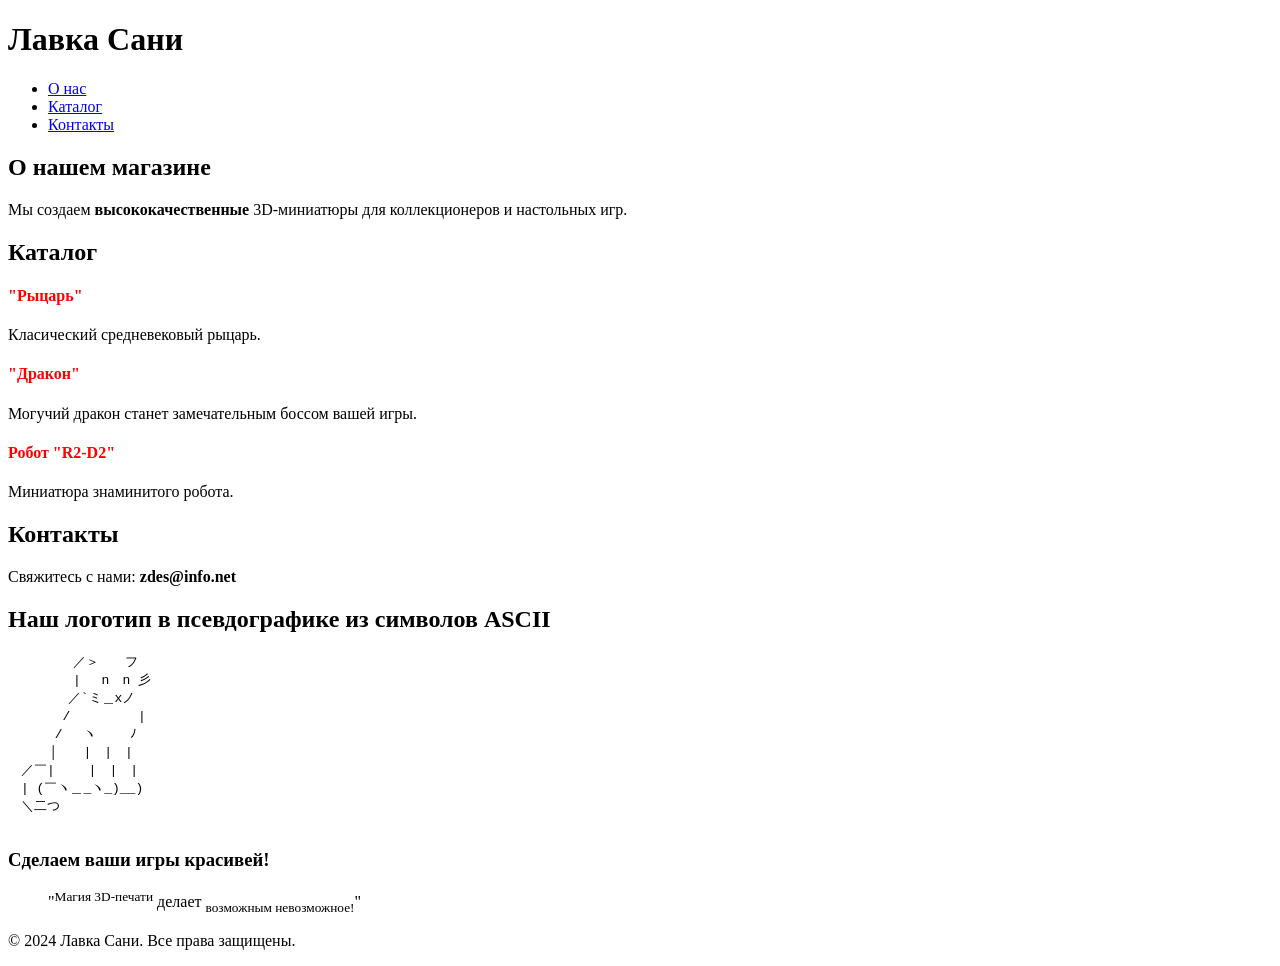
==== index.html @ 197e5b05 "Первые шаги" ====
<!DOCTYPE html>
<html lang="ru">
<head>
    <meta charset="UTF-8">
    <title>Магазин 3D-миниатюр</title>
</head>
<body>
<header>
    <h1>Лавка Сани</h1>
    <nav>
        <ul>
            <li><a href="#about">О нас</a></li>
            <li><a href="#products">Каталог</a></li>
            <li><a href="#contacts">Контакты</a></li>
        </ul>
    </nav>
</header>


<main>
    <section id="about">
        <h2>О нашем магазине</h2>
        <p>Мы создаем <strong>высококачественные</strong> 3D-миниатюры для коллекционеров и настольных игр.</p>
    </section>

    <section id="products">
        <h2>Каталог</h2>
        <div>
            <article>
                <h4><span style="color:red;">"Рыцарь"</span></h4>
                <p>Класический средневековый рыцарь.</p>
            </article>

            <article>
                <h4><span style="color:red;">"Дракон"</span></h4>
                <p>Могучий дракон станет замечательным боссом вашей игры.</p>
            </article>

            <article>
                <h4><span style="color:red;">Робот "R2-D2"</span></h4>
                <p>Миниатюра знаминитого робота.</p>
            </article>
        </div>
    </section>

    <section id="contacts">
        <h2>Контакты</h2>
        <p>Свяжитесь с нами: <strong>zdes@info.net</strong></p>
    </section>

    <aside>
        <h2>Наш логотип в псевдографике из символов ASCII</h2>
        <pre>
　　　　　／＞　　フ
　　　　　| 　n　n 彡
　 　　　／`ミ＿xノ
　　 　 /　　　 　 |
　　　 /　 ヽ　　 ﾉ
　 　 │　　|　|　|
　／￣|　　 |　|　|
　| (￣ヽ＿_ヽ_)__)
　＼二つ
        </pre>
    </aside>


    <section>
        <h3>Сделаем ваши игры красивей!</h3>
        <blockquote>
            "<sup>Магия 3D-печати</sup> делает <sub>возможным невозможное!</sub>"
        </blockquote>
    </section>

</main>

<footer>
    <p>&copy; 2024 Лавка Сани. Все права защищены.</p>
</footer>


</body>
</html>
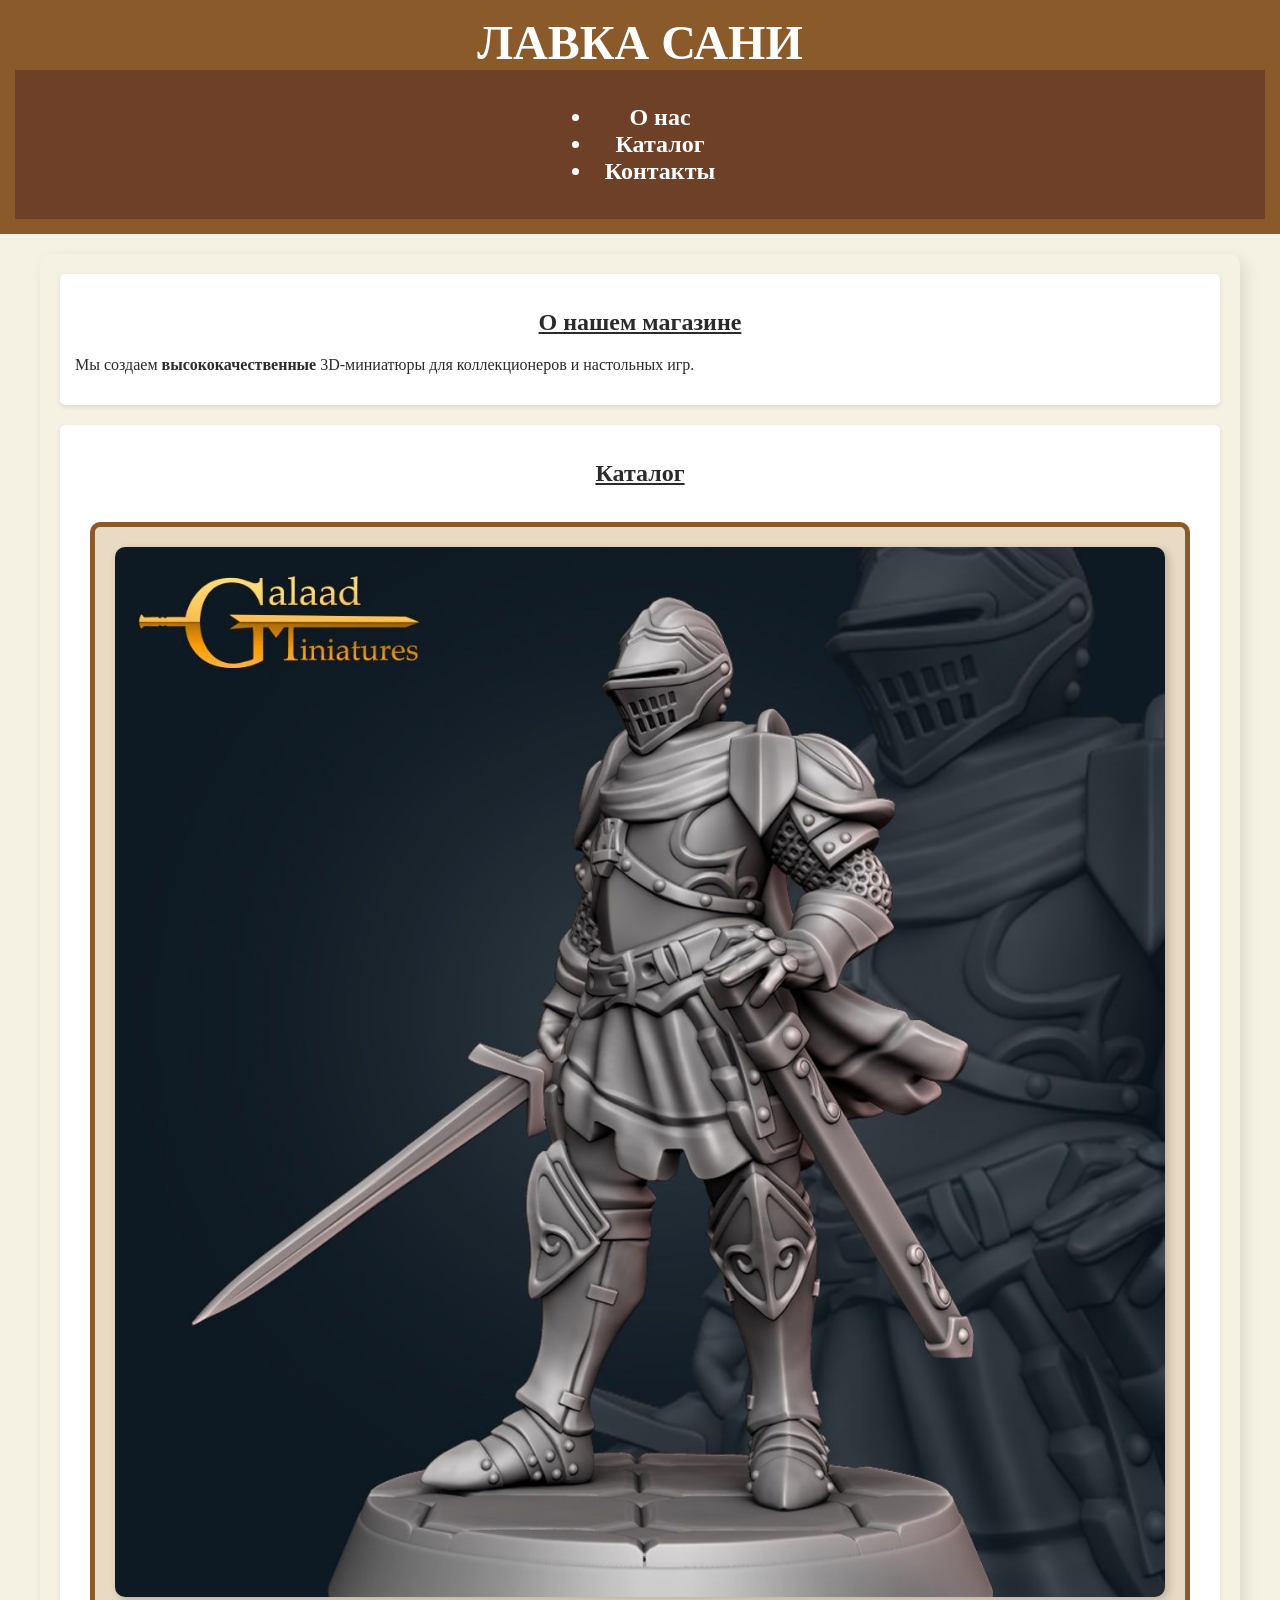
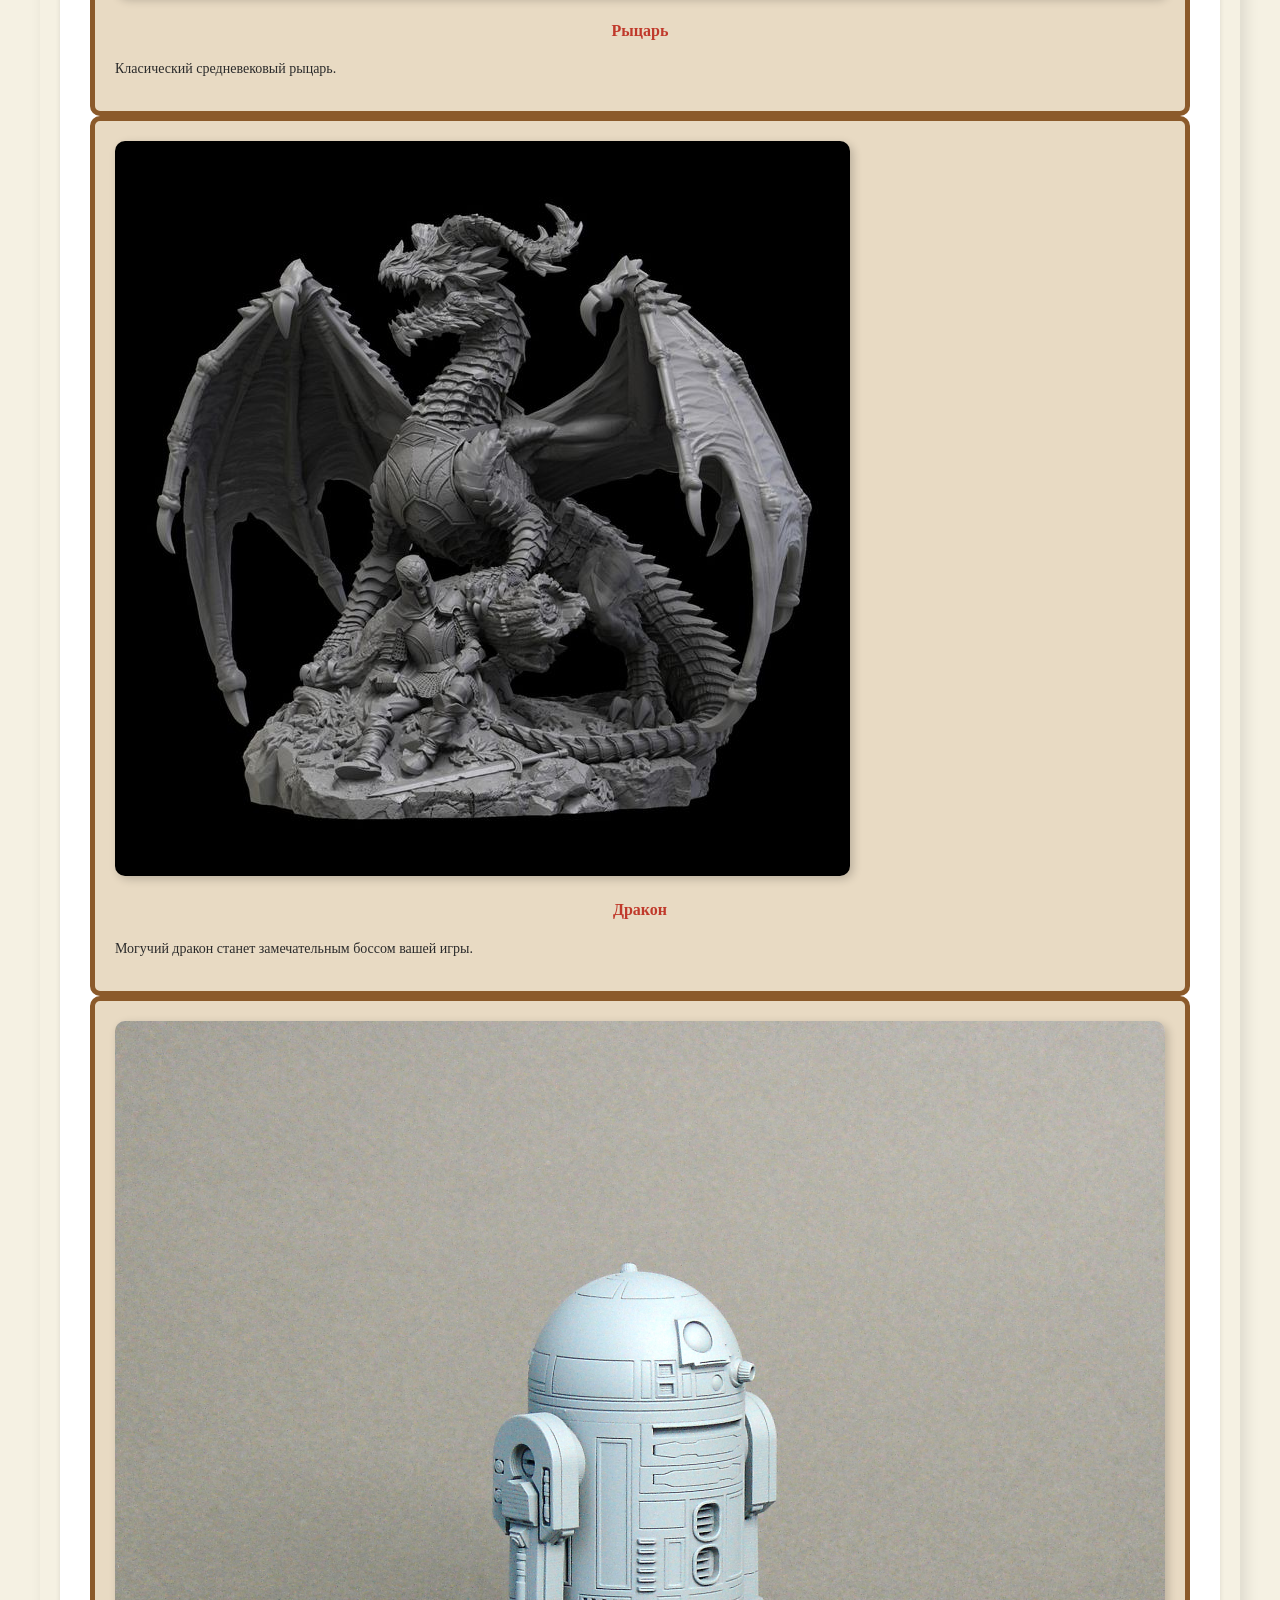
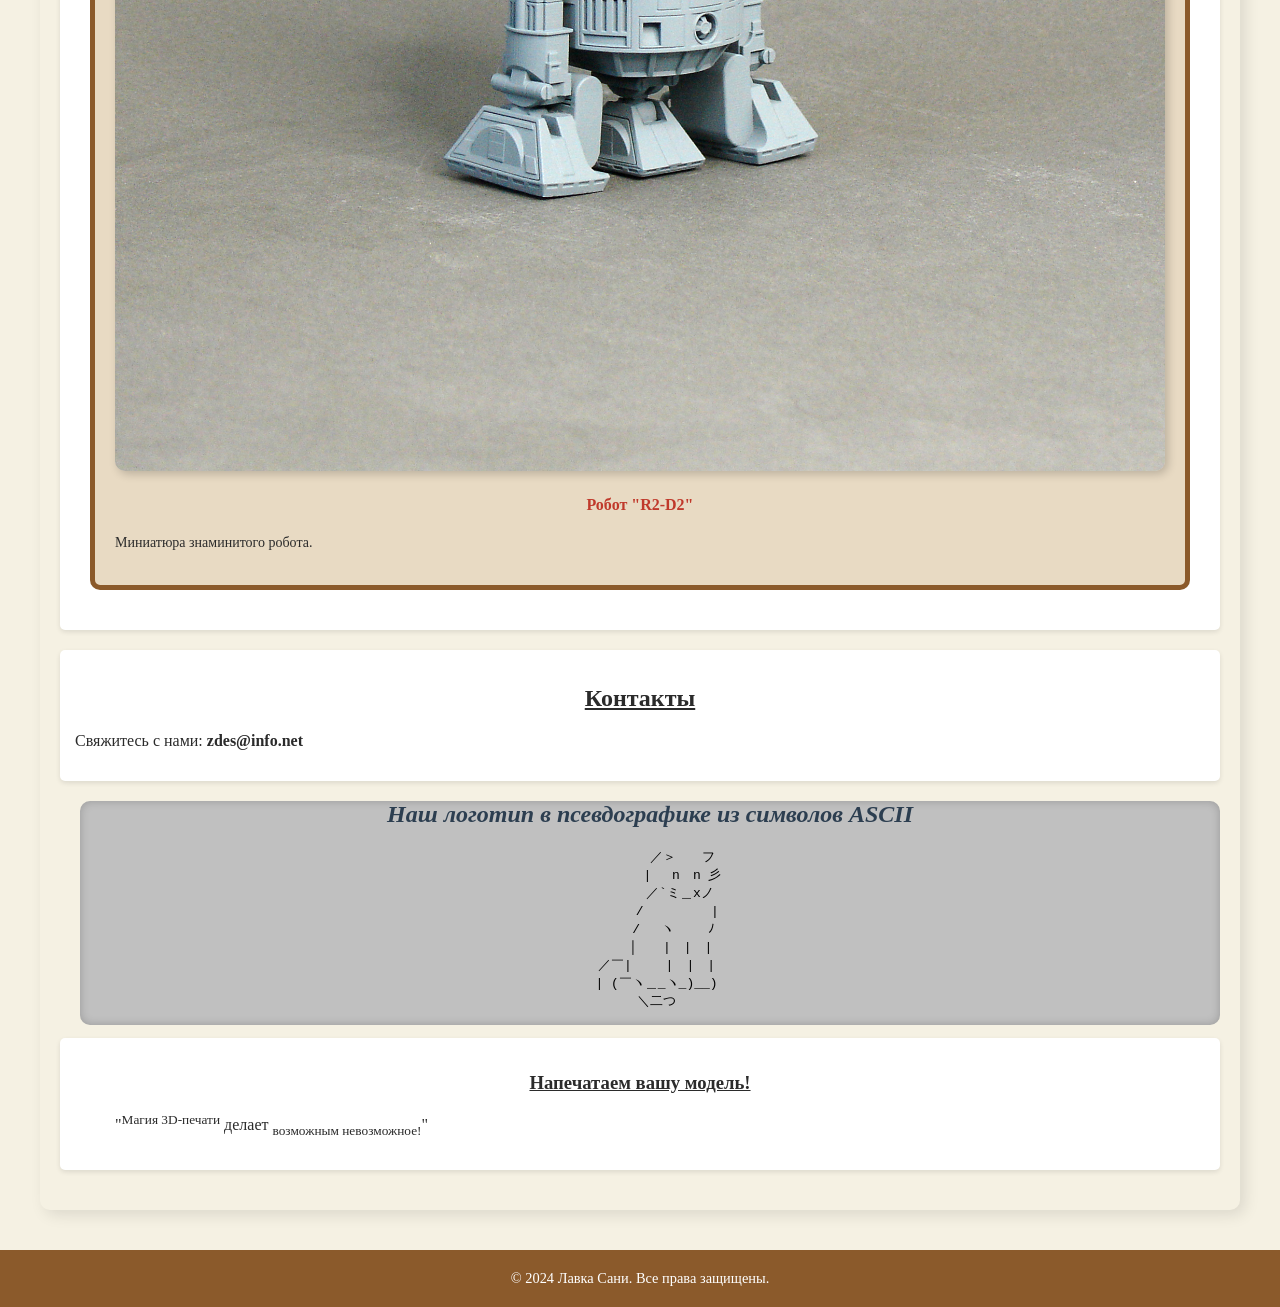
==== commit 1dcab849: "На стиле" ====
--- a/index.html
+++ b/index.html
@@ -2,55 +2,60 @@
 <html lang="ru">
 <head>
     <meta charset="UTF-8">
+    <link rel="stylesheet" href="style.css">
     <title>Магазин 3D-миниатюр</title>
 </head>
 <body>
-<header>
-    <h1>Лавка Сани</h1>
-    <nav>
-        <ul>
-            <li><a href="#about">О нас</a></li>
-            <li><a href="#products">Каталог</a></li>
-            <li><a href="#contacts">Контакты</a></li>
-        </ul>
-    </nav>
+<header class="header">
+        <h1 class="header__title">Лавка Сани</h1>
+        <nav class="nav">
+            <ul class="nav__list">
+                <li><a href="#about" class="nav__link">О нас</a></li>
+                <li><a href="#products" class="nav__link">Каталог</a></li>
+                <li><a href="#contacts" class="nav__link">Контакты</a></li>
+            </ul>
+        </nav>
 </header>
 
 
-<main>
-    <section id="about">
-        <h2>О нашем магазине</h2>
-        <p>Мы создаем <strong>высококачественные</strong> 3D-миниатюры для коллекционеров и настольных игр.</p>
-    </section>
+<div class="container">
+    <main class="main">
+        <section id="about" class="section">
+            <h2 class="section__title">О нашем магазине</h2>
+            <p class="section__text">Мы создаем <strong>высококачественные</strong> 3D-миниатюры для коллекционеров и настольных игр.</p>
+        </section>
 
-    <section id="products">
-        <h2>Каталог</h2>
-        <div>
-            <article>
-                <h4><span style="color:red;">"Рыцарь"</span></h4>
-                <p>Класический средневековый рыцарь.</p>
-            </article>
+        <section id="products" class="section">
+            <h2 class="section__title">Каталог</h2>
+            <div class="product">
+                <article class="product__card">
+                    <img src="images/knight.jpg" alt="knight" class="product__img">
+                    <h4 class="product__title">Рыцарь</h4>
+                    <p class="product__text">Класический средневековый рыцарь.</p>
+                </article>
 
-            <article>
-                <h4><span style="color:red;">"Дракон"</span></h4>
-                <p>Могучий дракон станет замечательным боссом вашей игры.</p>
-            </article>
+                <article class="product__card">
+                    <img src="images/dragon.jpg" alt="dragon" class="product__img">
+                    <h4 class="product__title">Дракон</h4>
+                    <p class="product__text">Могучий дракон станет замечательным боссом вашей игры.</p>
+                </article>
 
-            <article>
-                <h4><span style="color:red;">Робот "R2-D2"</span></h4>
-                <p>Миниатюра знаминитого робота.</p>
-            </article>
-        </div>
-    </section>
+                <article class="product__card">
+                    <img src="images/r2-d2.jpg" alt="r2-d2" class="product__img">
+                    <h4 class="product__title">Робот "R2-D2"</h4>
+                    <p class="product__text">Миниатюра знаминитого робота.</p>
+                </article>
+            </div>
+        </section>
 
-    <section id="contacts">
-        <h2>Контакты</h2>
-        <p>Свяжитесь с нами: <strong>zdes@info.net</strong></p>
-    </section>
+        <section id="contacts" class="section">
+            <h2 class="section__title">Контакты</h2>
+            <p class="section__text">Свяжитесь с нами: <strong>zdes@info.net</strong></p>
+        </section>
 
-    <aside>
-        <h2>Наш логотип в псевдографике из символов ASCII</h2>
-        <pre>
+        <aside class="sidebar">
+            <h2 class="sidebar__title">Наш логотип в псевдографике из символов ASCII</h2>
+            <pre>
 　　　　　／＞　　フ
 　　　　　| 　n　n 彡
 　 　　　／`ミ＿xノ
@@ -61,20 +66,21 @@
 　| (￣ヽ＿_ヽ_)__)
 　＼二つ
         </pre>
-    </aside>
+        </aside>
 
 
-    <section>
-        <h3>Сделаем ваши игры красивей!</h3>
-        <blockquote>
-            "<sup>Магия 3D-печати</sup> делает <sub>возможным невозможное!</sub>"
-        </blockquote>
-    </section>
+        <section class="section">
+            <h3 class="section__title">Напечатаем вашу модель!</h3>
+            <blockquote>
+                "<sup>Магия 3D-печати</sup> делает <sub>возможным невозможное!</sub>"
+            </blockquote>
+        </section>
 
-</main>
+    </main>
+</div>
 
-<footer>
-    <p>&copy; 2024 Лавка Сани. Все права защищены.</p>
+<footer class="footer">
+    <p class="footer__text">&copy; 2024 Лавка Сани. Все права защищены.</p>
 </footer>
 
 
--- a/style.css
+++ b/style.css
@@ -0,0 +1,141 @@
+body {
+    background-color: #f5f1e3;
+    color: #2b2b2b;
+    font-family: "Georgia", serif;
+    margin: 0;
+    padding: 0;
+}
+
+
+.header {
+    background-color: #8b5a2b;
+    color: white;
+    padding: 15px;
+    text-align: center;
+    font-size: 1.5em;
+}
+
+.header__title {
+    margin: 0;
+    text-transform: uppercase;
+}
+
+.nav {
+    display: flex;
+    justify-content: center;
+    background-color: #6d4027;
+    padding: 10px 0;
+}
+
+.nav__link {
+    color: white;
+    text-decoration: none;
+    font-weight: bold;
+    padding: 8px 12px;
+    transition: 0.3s;
+}
+
+.nav__link:hover {
+    background-color: #c0c0c0;
+    color: black;
+    border-radius: 5px;
+}
+
+
+.container {
+    display: flex;
+    max-width: 1200px;
+    margin: auto;
+    padding: 20px;
+}
+
+
+.main {
+    flex: 3;
+    padding: 20px;
+    box-shadow: 5px 5px 15px rgba(0, 0, 0, 0.1);
+    border-radius: 10px;
+}
+
+
+.section {
+    margin-bottom: 20px;
+    padding: 15px;
+    background: white;
+    border-radius: 5px;
+    box-shadow: 0 2px 5px rgba(0, 0, 0, 0.1);
+}
+
+.section__title {
+    text-align: center;
+    text-decoration: underline;
+}
+
+.section__text {
+}
+
+
+.product {
+    padding: 15px;
+    margin: 10px 0;
+    border-radius: 5px;
+}
+
+.product__card {
+    padding: 20px;
+    border-radius: 10px;
+    border: 5px solid #8b5a2b;
+    background-color: #e8dac3;
+}
+
+.product__title {
+    color: #c0392b;
+    font-weight: bold;
+    text-align: center;
+}
+
+.product__text {
+    font-size: 14px;
+}
+
+.product__img {
+    object-fit: cover ;
+    max-width: 100%;
+    border-radius: 10px;
+    box-shadow: 3px 3px 10px rgba(0, 0, 0, 0.2);
+    height: auto;
+}
+
+
+
+.sidebar {
+    background-color: #c0c0c0;
+    margin-left: 20px;
+    color: black;
+    text-align: center;
+    box-shadow: inset 0 0 10px rgba(0, 0, 0, 0.2);
+    border-radius: 10px;
+}
+
+.sidebar__title {
+    font-style: italic;
+    color: #2c3e50;
+}
+
+
+.footer {
+    text-align: center;
+    padding: 20px;
+    background-color: #8b5a2b;
+    color: white;
+    margin-top: 20px;
+    font-size: 0.9em;
+}
+
+.footer__text {
+    margin: 0;
+}
+
+
+
+
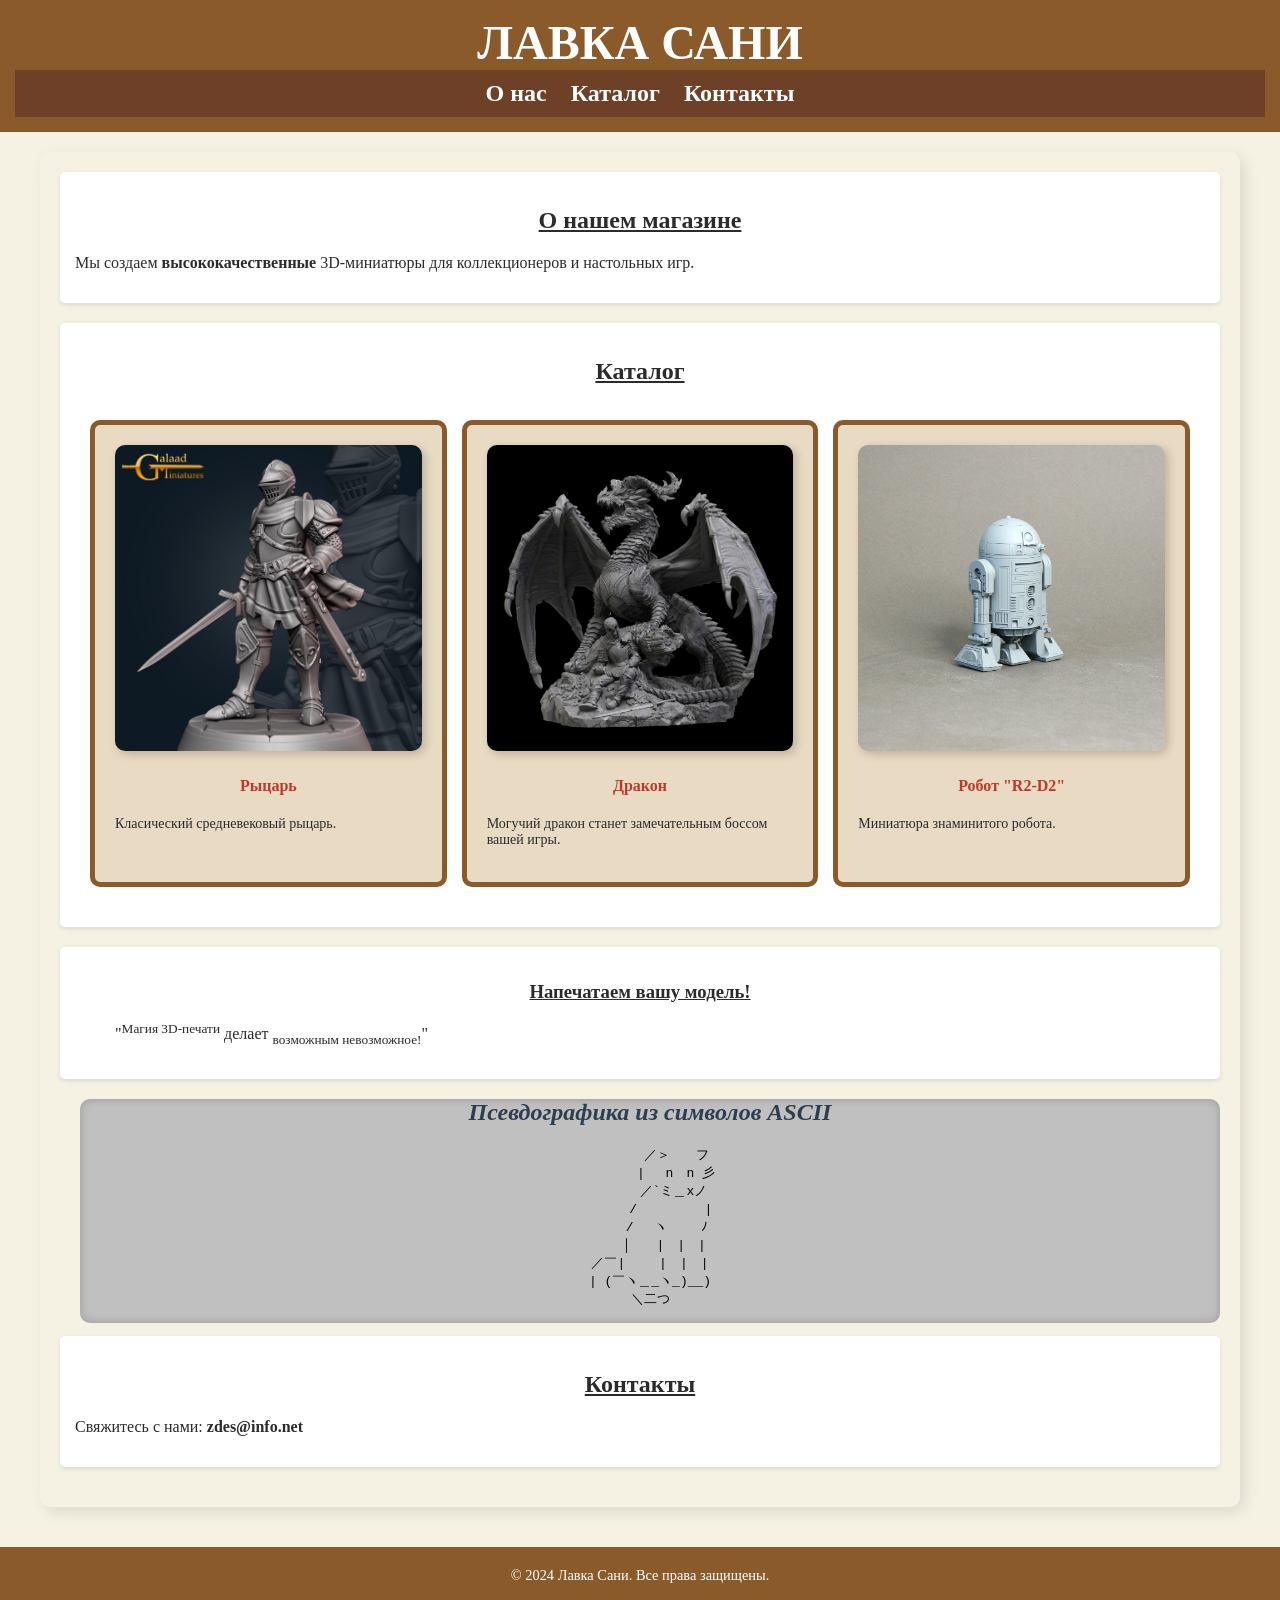
==== commit 2b3171aa: "Репозиция" ====
--- a/index.html
+++ b/index.html
@@ -48,32 +48,32 @@
             </div>
         </section>
 
-        <section id="contacts" class="section">
-            <h2 class="section__title">Контакты</h2>
-            <p class="section__text">Свяжитесь с нами: <strong>zdes@info.net</strong></p>
-        </section>
-
-        <aside class="sidebar">
-            <h2 class="sidebar__title">Наш логотип в псевдографике из символов ASCII</h2>
-            <pre>
-　　　　　／＞　　フ
-　　　　　| 　n　n 彡
-　 　　　／`ミ＿xノ
-　　 　 /　　　 　 |
-　　　 /　 ヽ　　 ﾉ
-　 　 │　　|　|　|
-　／￣|　　 |　|　|
-　| (￣ヽ＿_ヽ_)__)
-　＼二つ
-        </pre>
-        </aside>
-
-
         <section class="section">
             <h3 class="section__title">Напечатаем вашу модель!</h3>
             <blockquote>
                 "<sup>Магия 3D-печати</sup> делает <sub>возможным невозможное!</sub>"
             </blockquote>
+        </section>
+
+
+        <aside class="sidebar">
+            <h2 class="sidebar__title">Псевдографика из символов ASCII</h2>
+            <pre>
+　　　　／＞　　フ
+　　　　| 　n　n 彡
+ 　　　／`ミ＿xノ
+　 　 /　　　 　 |
+　　 /　 ヽ　　 ﾉ
+ 　 │　　|　|　|
+／￣|　　 |　|　|
+| (￣ヽ＿_ヽ_)__)
+＼二つ
+        </pre>
+        </aside>
+
+        <section id="contacts" class="section">
+            <h2 class="section__title">Контакты</h2>
+            <p class="section__text">Свяжитесь с нами: <strong>zdes@info.net</strong></p>
         </section>
 
     </main>
--- a/style.css
+++ b/style.css
@@ -25,6 +25,13 @@
     justify-content: center;
     background-color: #6d4027;
     padding: 10px 0;
+}
+
+.nav__list {
+    list-style: none;
+    padding: 0;
+    margin: 0;
+    display: flex;
 }
 
 .nav__link {
@@ -79,6 +86,9 @@
     padding: 15px;
     margin: 10px 0;
     border-radius: 5px;
+
+    display: flex;
+    gap: 15px;
 }
 
 .product__card {
@@ -99,11 +109,11 @@
 }
 
 .product__img {
-    object-fit: cover ;
+    object-fit: cover;
     max-width: 100%;
     border-radius: 10px;
     box-shadow: 3px 3px 10px rgba(0, 0, 0, 0.2);
-    height: auto;
+    width: 700px;
 }
 
 
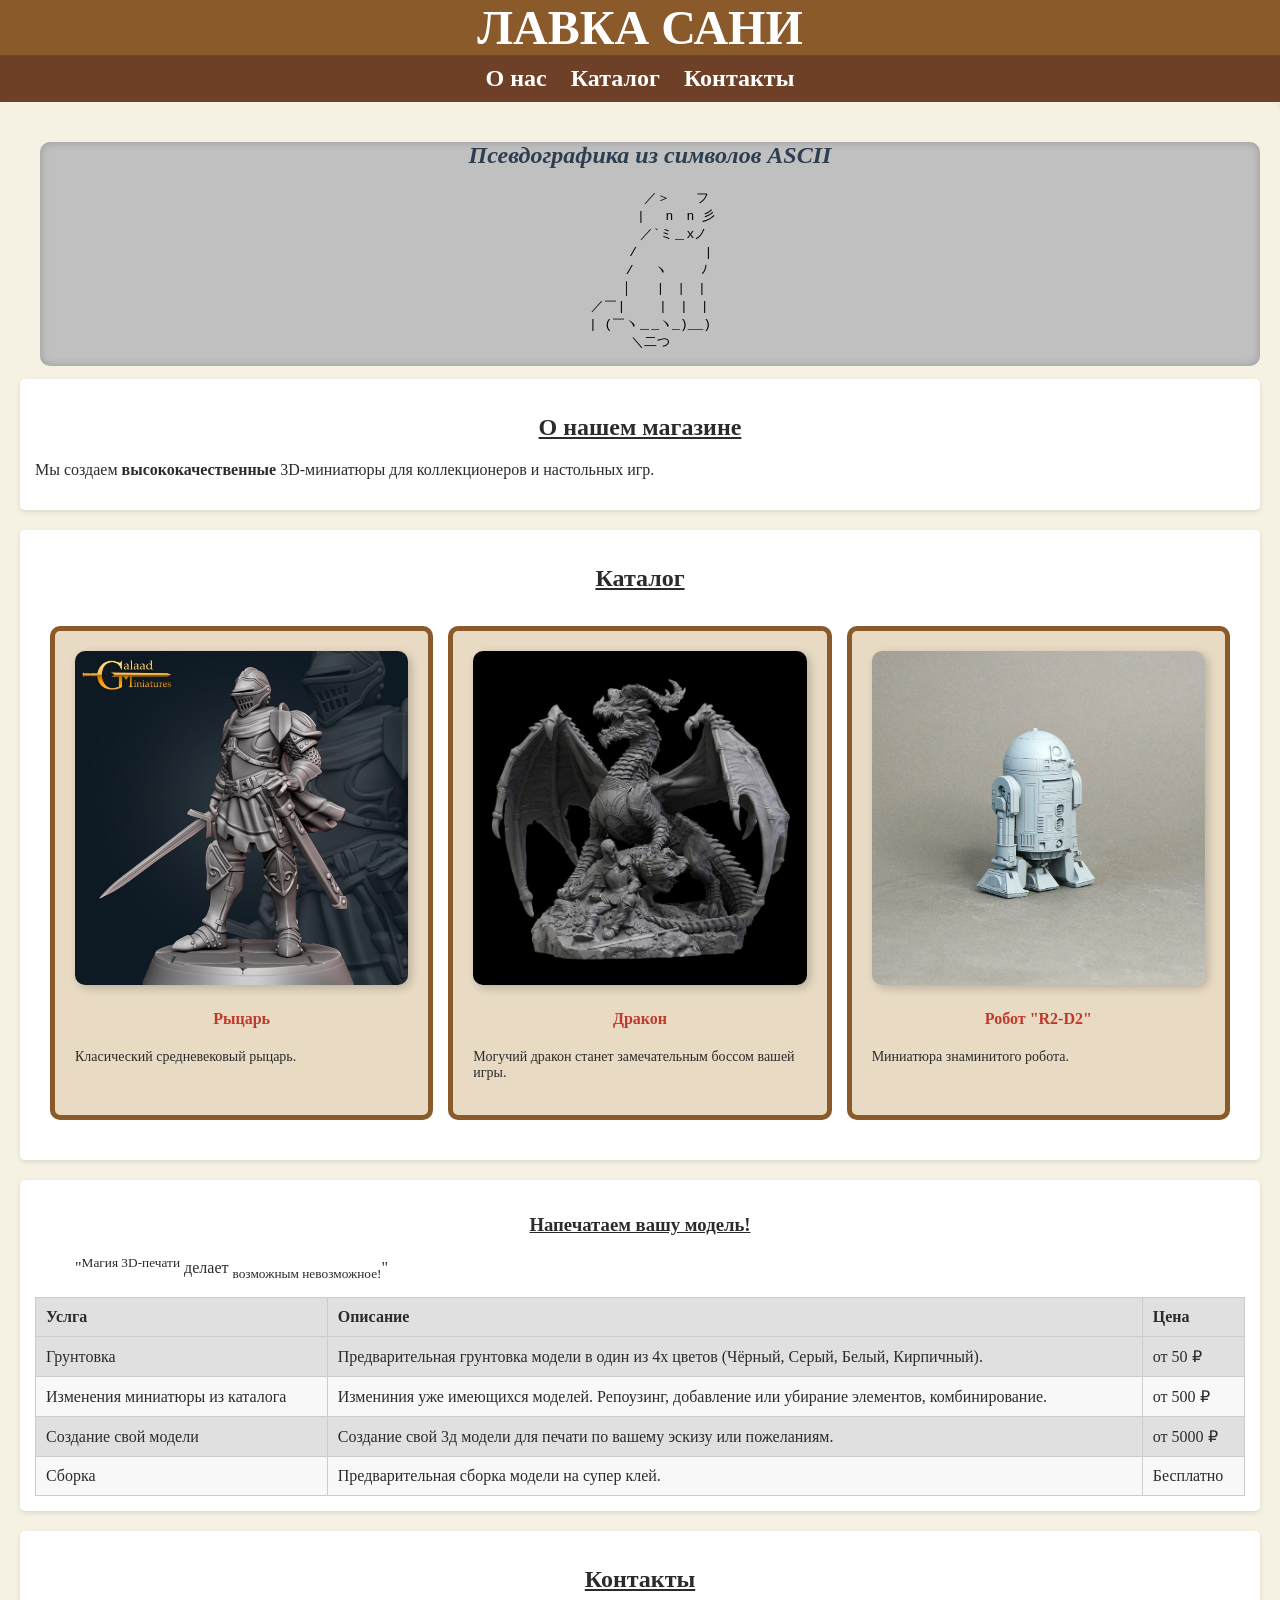
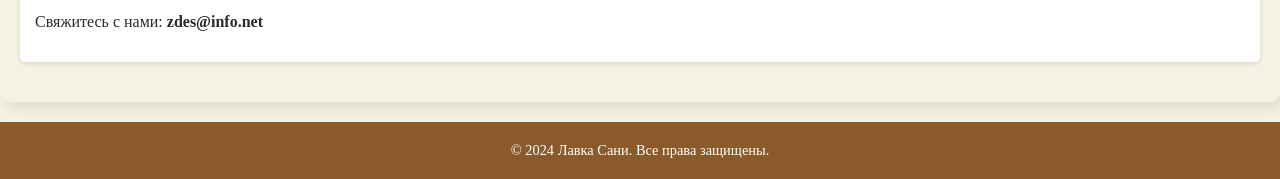
==== commit c92e004b: "Таблица, шапка, два окна." ====
--- a/index.html
+++ b/index.html
@@ -20,6 +20,21 @@
 
 <div class="container">
     <main class="main">
+        <aside class="sidebar">
+            <h2 class="sidebar__title">Псевдографика из символов ASCII</h2>
+            <pre>
+　　　　／＞　　フ
+　　　　| 　n　n 彡
+ 　　　／`ミ＿xノ
+　 　 /　　　 　 |
+　　 /　 ヽ　　 ﾉ
+ 　 │　　|　|　|
+／￣|　　 |　|　|
+| (￣ヽ＿_ヽ_)__)
+＼二つ
+        </pre>
+        </aside>
+
         <section id="about" class="section">
             <h2 class="section__title">О нашем магазине</h2>
             <p class="section__text">Мы создаем <strong>высококачественные</strong> 3D-миниатюры для коллекционеров и настольных игр.</p>
@@ -53,23 +68,38 @@
             <blockquote>
                 "<sup>Магия 3D-печати</sup> делает <sub>возможным невозможное!</sub>"
             </blockquote>
+            <table class="table">
+                <thead>
+                <tr>
+                    <th>Услга</th>
+                    <th>Описание</th>
+                    <th>Цена</th>
+                </tr>
+                </thead>
+                <tbody>
+                <tr>
+                    <td>Грунтовка</td>
+                    <td>Предварительная грунтовка модели в один из 4х цветов (Чёрный, Серый, Белый, Кирпичный).</td>
+                    <td>от 50 ₽</td>
+                </tr>
+                <tr>
+                    <td>Изменения миниатюры из каталога</td>
+                    <td>Измениния уже имеющихся моделей. Репоузинг, добавление или убирание элементов, комбинирование.</td>
+                    <td>от 500 ₽</td>
+                </tr>
+                <tr>
+                    <td>Создание свой модели</td>
+                    <td>Создание свой 3д модели для печати по вашему эскизу или пожеланиям.</td>
+                    <td>от 5000 ₽</td>
+                </tr>
+                <tr>
+                    <td>Сборка</td>
+                    <td>Предварительная сборка модели на супер клей.</td>
+                    <td>Бесплатно</td>
+                </tr>
+                </tbody>
+            </table>
         </section>
-
-
-        <aside class="sidebar">
-            <h2 class="sidebar__title">Псевдографика из символов ASCII</h2>
-            <pre>
-　　　　／＞　　フ
-　　　　| 　n　n 彡
- 　　　／`ミ＿xノ
-　 　 /　　　 　 |
-　　 /　 ヽ　　 ﾉ
- 　 │　　|　|　|
-／￣|　　 |　|　|
-| (￣ヽ＿_ヽ_)__)
-＼二つ
-        </pre>
-        </aside>
 
         <section id="contacts" class="section">
             <h2 class="section__title">Контакты</h2>
--- a/style.css
+++ b/style.css
@@ -8,9 +8,10 @@
 
 
 .header {
+    position: sticky;
+    top: 0;
     background-color: #8b5a2b;
     color: white;
-    padding: 15px;
     text-align: center;
     font-size: 1.5em;
 }
@@ -51,9 +52,9 @@
 
 .container {
     display: flex;
-    max-width: 1200px;
+    flex-wrap: wrap;
+    justify-content: space-between;
     margin: auto;
-    padding: 20px;
 }
 
 
@@ -87,7 +88,8 @@
     margin: 10px 0;
     border-radius: 5px;
 
-    display: flex;
+    display: grid;
+    grid-template-columns: repeat(auto-fit, minmax(150px, 1fr));
     gap: 15px;
 }
 
@@ -147,5 +149,35 @@
 }
 
 
+.table {
+    grid-template-columns: repeat(auto-fit, minmax(100px, 1fr));
+    gap: 10px;
+    overflow-x: hidden;
+    width: 100%;
+    border-collapse: collapse;
+}
+
+.table th,
+.table td {
+    padding: 10px;
+    border: 1px solid #ccc;
+    text-align: left;
+}
+
+.table tr:nth-child(even) {
+    background-color: #f8f8f8;
+}
+
+.table tr:nth-child(odd) {
+    background-color: #e0e0e0;
+}
 
 
+@media (max-width: 800px) {
+    .sidebar {
+        display: none;
+    }
+}
+
+
+
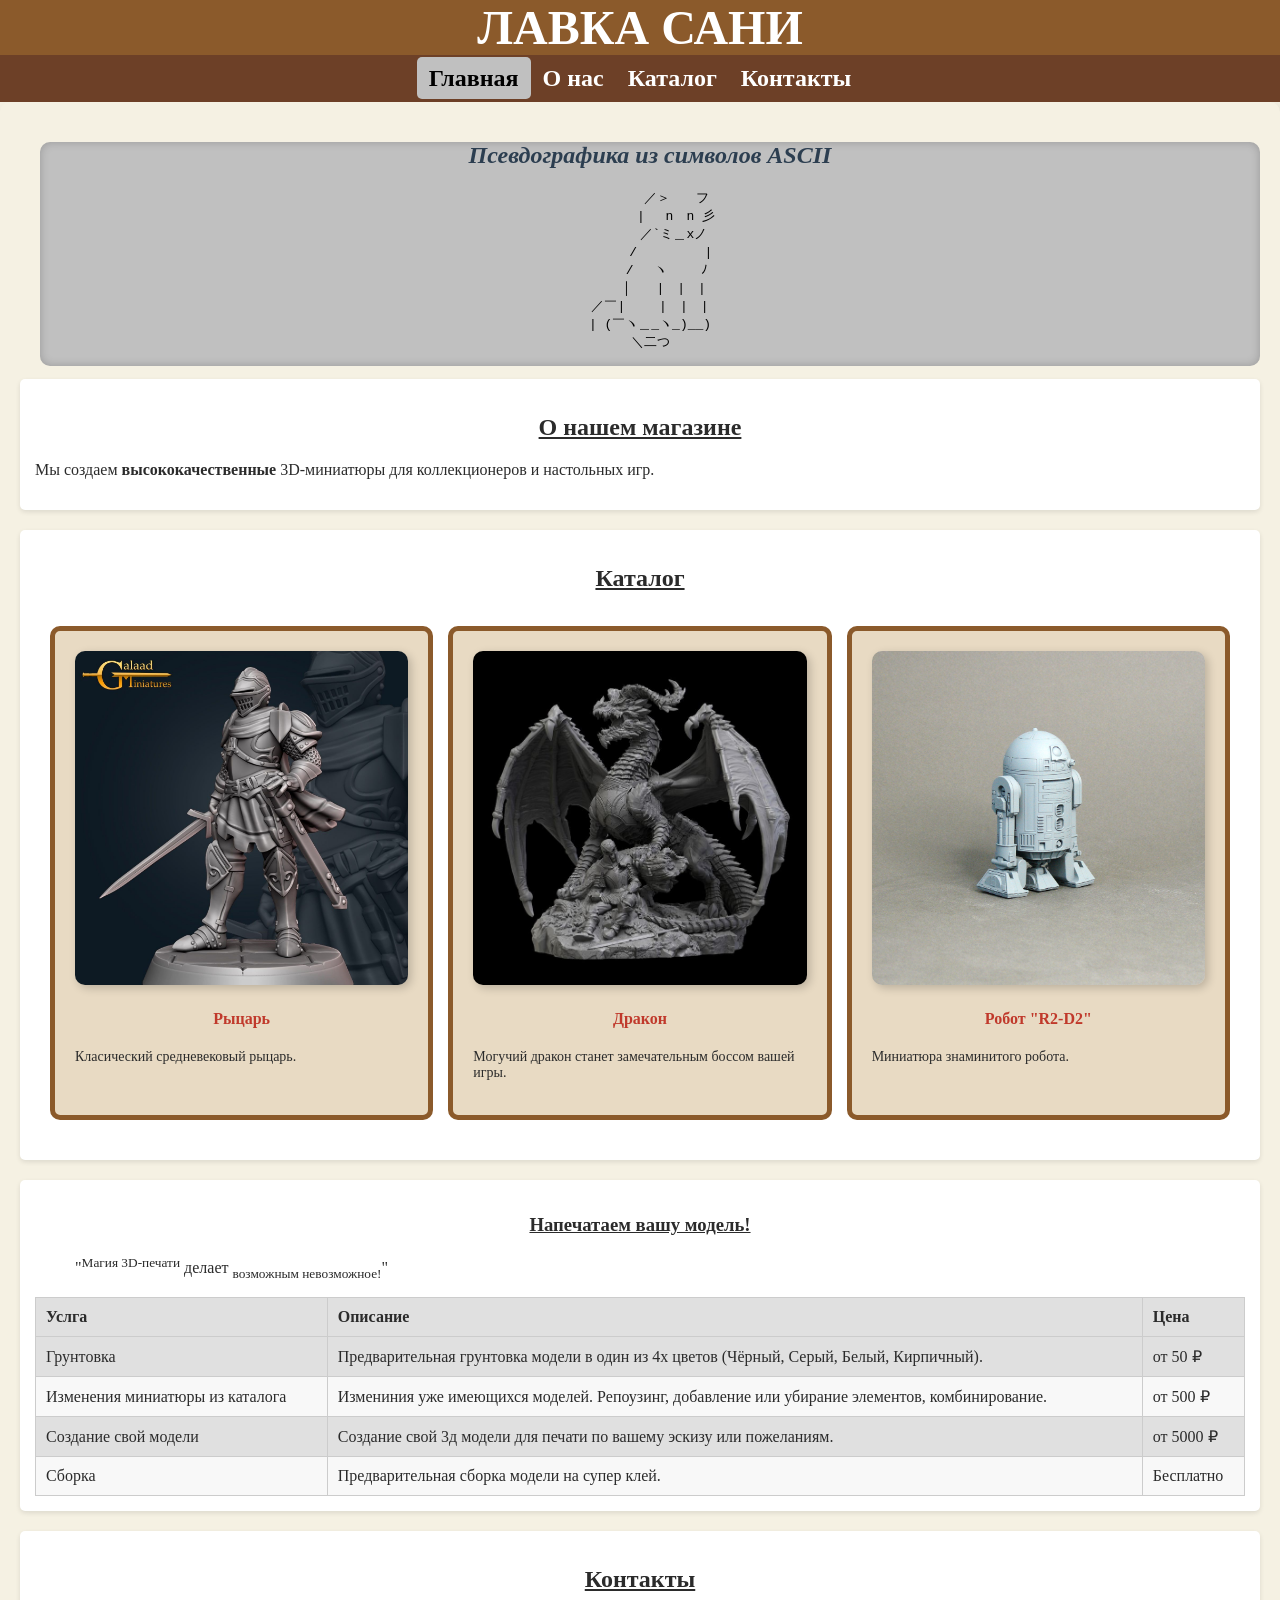
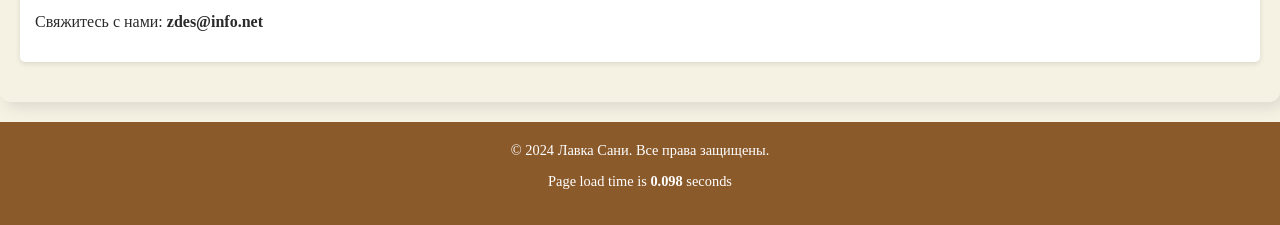
==== commit 80e5dad7: "Расширение территории" ====
--- a/index.html
+++ b/index.html
@@ -3,6 +3,8 @@
 <head>
     <meta charset="UTF-8">
     <link rel="stylesheet" href="style.css">
+    <script src="js/load_page.js"></script>
+    <script defer src="js/script.js"></script>
     <title>Магазин 3D-миниатюр</title>
 </head>
 <body>
@@ -10,9 +12,10 @@
         <h1 class="header__title">Лавка Сани</h1>
         <nav class="nav">
             <ul class="nav__list">
-                <li><a href="#about" class="nav__link">О нас</a></li>
-                <li><a href="#products" class="nav__link">Каталог</a></li>
-                <li><a href="#contacts" class="nav__link">Контакты</a></li>
+                <li><a href="index.html" class="nav__link">Главная</a></li>
+                <li><a href="html/about.html" class="nav__link">О нас</a></li>
+                <li><a href="html/products.html" class="nav__link">Каталог</a></li>
+                <li><a href="html/contact.html" class="nav__link">Контакты</a></li>
             </ul>
         </nav>
 </header>
@@ -111,6 +114,7 @@
 
 <footer class="footer">
     <p class="footer__text">&copy; 2024 Лавка Сани. Все права защищены.</p>
+    <p id="load_time"></p>
 </footer>
 
 
--- a/style.css
+++ b/style.css
@@ -44,6 +44,12 @@
 }
 
 .nav__link:hover {
+    background-color: #c0c0c0;
+    color: black;
+    border-radius: 5px;
+}
+
+.nav__link.active {
     background-color: #c0c0c0;
     color: black;
     border-radius: 5px;
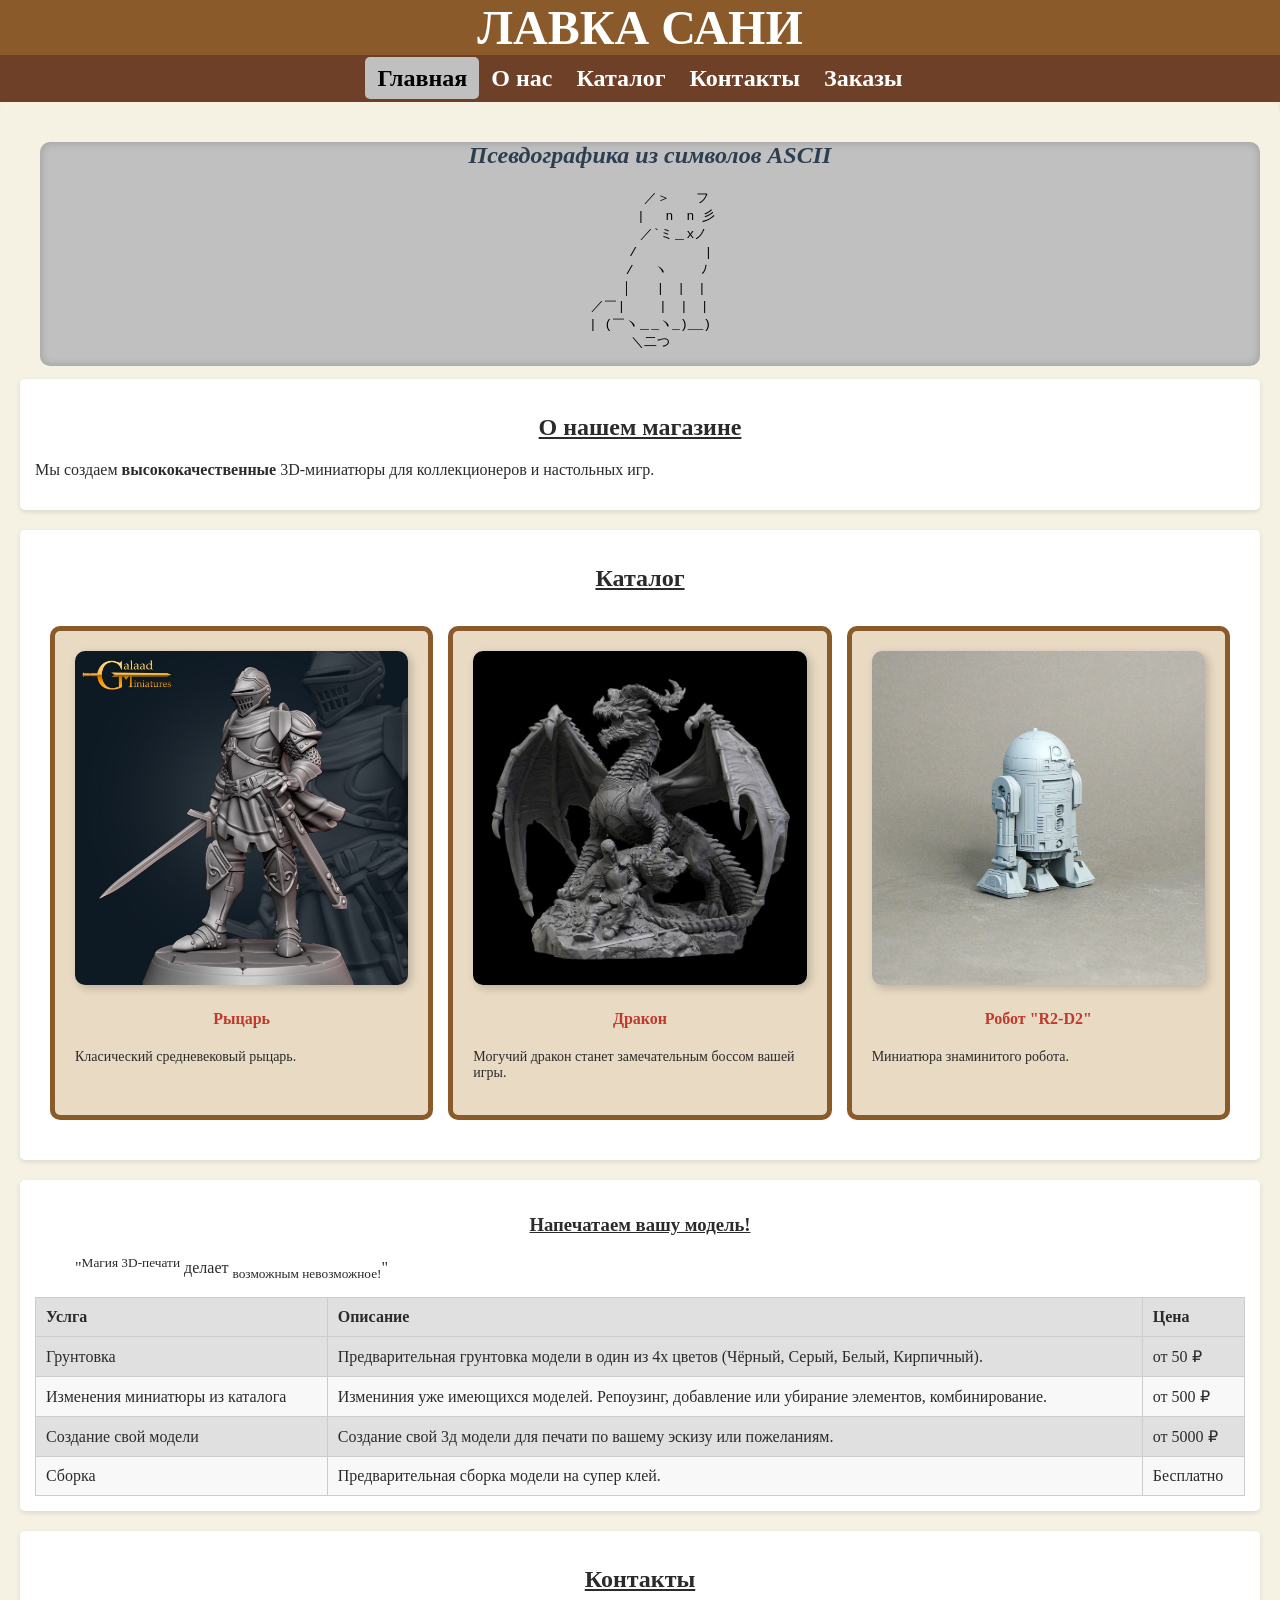
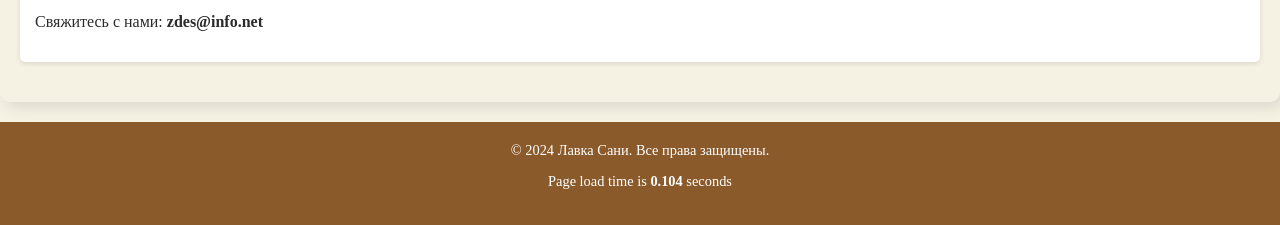
==== commit 5d0963fe: "Свободная касса!" ====
--- a/index.html
+++ b/index.html
@@ -2,7 +2,7 @@
 <html lang="ru">
 <head>
     <meta charset="UTF-8">
-    <link rel="stylesheet" href="style.css">
+    <link rel="stylesheet" href="css/style.css">
     <script src="js/load_page.js"></script>
     <script defer src="js/script.js"></script>
     <title>Магазин 3D-миниатюр</title>
@@ -16,6 +16,7 @@
                 <li><a href="html/about.html" class="nav__link">О нас</a></li>
                 <li><a href="html/products.html" class="nav__link">Каталог</a></li>
                 <li><a href="html/contact.html" class="nav__link">Контакты</a></li>
+                <li><a href="html/zakaz.html" class="nav__link">Заказы</a></li>
             </ul>
         </nav>
 </header>
--- a/css/style.css
+++ b/css/style.css
@@ -0,0 +1,189 @@
+body {
+    background-color: #f5f1e3;
+    color: #2b2b2b;
+    font-family: "Georgia", serif;
+    margin: 0;
+    padding: 0;
+}
+
+
+.header {
+    position: sticky;
+    top: 0;
+    background-color: #8b5a2b;
+    color: white;
+    text-align: center;
+    font-size: 1.5em;
+}
+
+.header__title {
+    margin: 0;
+    text-transform: uppercase;
+}
+
+.nav {
+    display: flex;
+    justify-content: center;
+    background-color: #6d4027;
+    padding: 10px 0;
+}
+
+.nav__list {
+    list-style: none;
+    padding: 0;
+    margin: 0;
+    display: flex;
+}
+
+.nav__link {
+    color: white;
+    text-decoration: none;
+    font-weight: bold;
+    padding: 8px 12px;
+    transition: 0.3s;
+}
+
+.nav__link:hover {
+    background-color: #c0c0c0;
+    color: black;
+    border-radius: 5px;
+}
+
+.nav__link.active {
+    background-color: #c0c0c0;
+    color: black;
+    border-radius: 5px;
+}
+
+
+.container {
+    display: flex;
+    flex-wrap: wrap;
+    justify-content: space-between;
+    margin: auto;
+}
+
+
+.main {
+    flex: 3;
+    padding: 20px;
+    box-shadow: 5px 5px 15px rgba(0, 0, 0, 0.1);
+    border-radius: 10px;
+}
+
+
+.section {
+    margin-bottom: 20px;
+    padding: 15px;
+    background: white;
+    border-radius: 5px;
+    box-shadow: 0 2px 5px rgba(0, 0, 0, 0.1);
+}
+
+.section__title {
+    text-align: center;
+    text-decoration: underline;
+}
+
+.section__text {
+}
+
+
+.product {
+    padding: 15px;
+    margin: 10px 0;
+    border-radius: 5px;
+
+    display: grid;
+    grid-template-columns: repeat(auto-fit, minmax(150px, 1fr));
+    gap: 15px;
+}
+
+.product__card {
+    padding: 20px;
+    border-radius: 10px;
+    border: 5px solid #8b5a2b;
+    background-color: #e8dac3;
+}
+
+.product__title {
+    color: #c0392b;
+    font-weight: bold;
+    text-align: center;
+}
+
+.product__text {
+    font-size: 14px;
+}
+
+.product__img {
+    object-fit: cover;
+    max-width: 100%;
+    border-radius: 10px;
+    box-shadow: 3px 3px 10px rgba(0, 0, 0, 0.2);
+    width: 700px;
+}
+
+
+
+.sidebar {
+    background-color: #c0c0c0;
+    margin-left: 20px;
+    color: black;
+    text-align: center;
+    box-shadow: inset 0 0 10px rgba(0, 0, 0, 0.2);
+    border-radius: 10px;
+}
+
+.sidebar__title {
+    font-style: italic;
+    color: #2c3e50;
+}
+
+
+.footer {
+    text-align: center;
+    padding: 20px;
+    background-color: #8b5a2b;
+    color: white;
+    margin-top: 20px;
+    font-size: 0.9em;
+}
+
+.footer__text {
+    margin: 0;
+}
+
+
+.table {
+    grid-template-columns: repeat(auto-fit, minmax(100px, 1fr));
+    gap: 10px;
+    overflow-x: hidden;
+    width: 100%;
+    border-collapse: collapse;
+}
+
+.table th,
+.table td {
+    padding: 10px;
+    border: 1px solid #ccc;
+    text-align: left;
+}
+
+.table tr:nth-child(even) {
+    background-color: #f8f8f8;
+}
+
+.table tr:nth-child(odd) {
+    background-color: #e0e0e0;
+}
+
+
+@media (max-width: 800px) {
+    .sidebar {
+        display: none;
+    }
+}
+
+
+
